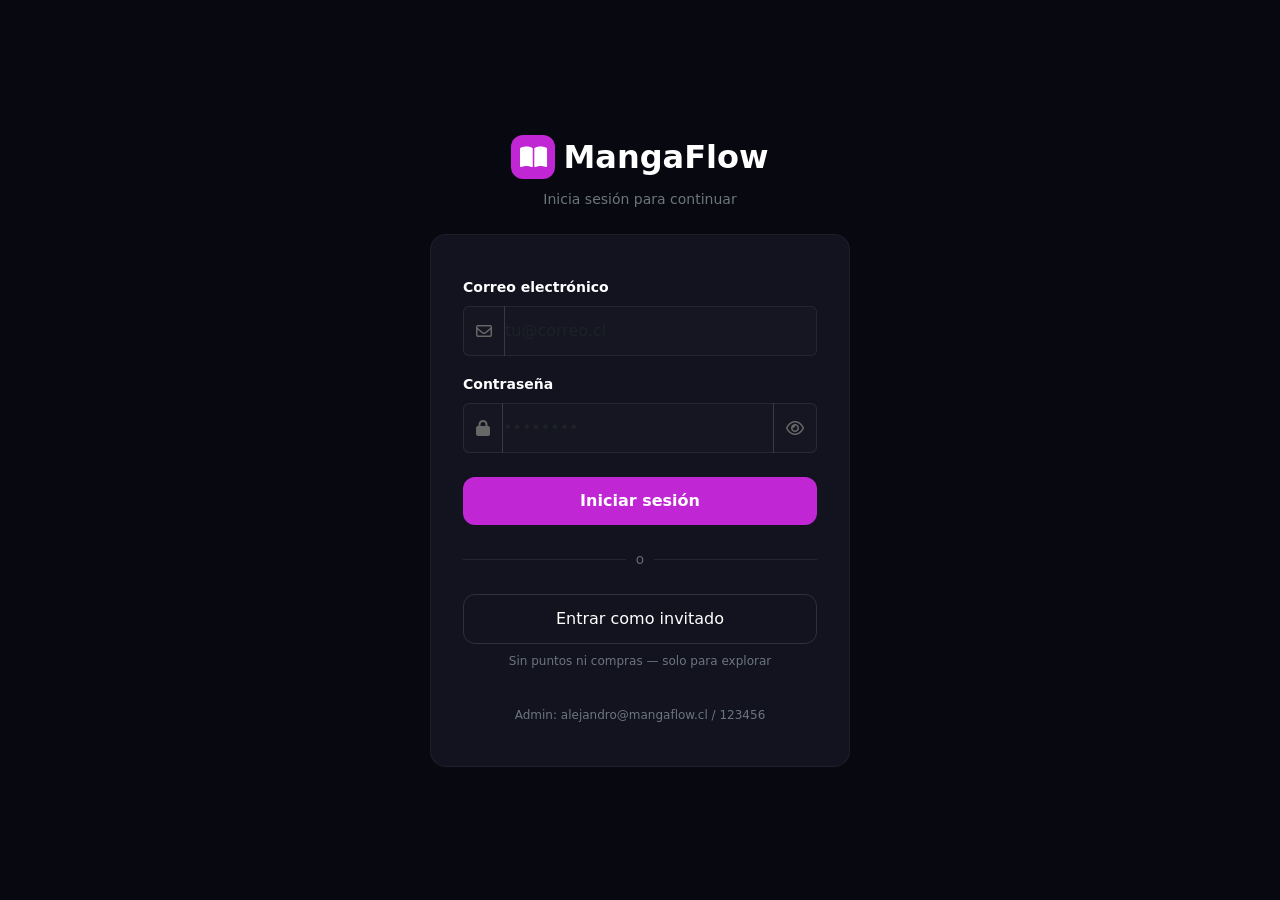
==== login.html @ 056a14da "primer commit" ====
<!DOCTYPE html>
<html lang="es">
<head>
  <meta charset="UTF-8" />
  <meta name="viewport" content="width=device-width, initial-scale=1.0" />
  <title>MangaFlow - Iniciar Sesión</title>
  <link href="https://cdn.jsdelivr.net/npm/bootstrap@5.3.3/dist/css/bootstrap.min.css" rel="stylesheet" />
  <link rel="stylesheet" href="https://cdnjs.cloudflare.com/ajax/libs/font-awesome/6.5.1/css/all.min.css" />
  <link rel="stylesheet" href="styles.css" />
</head>
<body class="login-body">

  <div class="text-center mb-4">
    <a href="index.html" class="text-decoration-none d-inline-flex align-items-center gap-2 mb-2">
      <div class="logo-box">
        <i class="fa-solid fa-book-open text-white fs-4"></i>
      </div>
      <span class="fs-2 fw-bold text-white">MangaFlow</span>
    </a>
    <p class="text-secondary small m-0">Inicia sesión para continuar</p>
  </div>

  <div class="login-card">
    <div id="error-box" class="alert alert-danger d-none py-2 px-3 small mb-3" role="alert"></div>

    <form id="form-login" novalidate>
      <div class="mb-3">
        <label for="correo" class="form-label text-white fw-semibold small mb-2">Correo electrónico</label>
        <div class="input-group">
          <span class="input-group-text input-group-text-mf border-end-0">
            <i class="fa-regular fa-envelope"></i>
          </span>
          <input type="email" id="correo" class="form-control form-input-mf border-start-0 ps-0" placeholder="tu@correo.cl" required />
        </div>
      </div>

      <div class="mb-4">
        <label for="contrasena" class="form-label text-white fw-semibold small mb-2">Contraseña</label>
        <div class="input-group">
          <span class="input-group-text input-group-text-mf border-end-0">
            <i class="fa-solid fa-lock"></i>
          </span>
          <input type="password" id="contrasena" class="form-control form-input-mf border-start-0 border-end-0 ps-0" placeholder="••••••••" required />
          <button class="input-group-text input-group-text-mf border-start-0" type="button" id="btn-toggle-pass">
            <i id="eye-icon" class="fa-regular fa-eye"></i>
          </button>
        </div>
      </div>

      <button type="submit" class="btn-mf-primary">
        Iniciar sesión
      </button>
    </form>

    <div class="divider-o">o</div>

    <button type="button" id="btn-invitado" class="btn-mf-guest">
      Entrar como invitado
    </button>
    
    <p class="text-center text-secondary text-xs mt-2 mb-0" style="font-size: 0.75rem;">
      Sin puntos ni compras — solo para explorar
    </p>

    <div class="text-center mt-4 pt-2">
      <span class="text-secondary text-xs" style="font-size: 0.75rem;">
        Admin: alejandro@mangaflow.cl / 123456
      </span>
    </div>
  </div>

  <script src="main.js"></script>
  <script src="login.js"></script>
</body>
</html>
---- styles.css ----
/* Config */
body {
  background-color: #0d0e15;
  color: #f8f9fa;
  font-family: system-ui, -apple-system, "Segoe UI", Roboto, "Helvetica Neue", Arial, sans-serif;
}

/* card */
.card-panel {
  background-color: #12131f;
  border-radius: 12px;
  border: 1px solid rgba(255, 255, 255, 0.05);
}

.text-accent {
  color: #d178ff;
}

.hover-white:hover {
  color: #ffffff !important;
}

/* carrusel */
.custom-carousel-btn {
  width: 36px;
  height: 36px;
  background-color: #000000;
  border-radius: 50%;
  top: 50%;
  transform: translateY(-50%);
  opacity: 0.8;
  display: flex;
  align-items: center;
  justify-content: center;
  color: #fff;
  z-index: 5;
  border: none;
}

.custom-carousel-btn:hover {
  background-color: #c800ff;
  opacity: 1;
}

.carousel-control-prev.custom-carousel-btn {
  left: 10px;
}

.carousel-control-next.custom-carousel-btn {
  right: 10px;
}

/* Indicadores inferiores en estilo píldora redondeada Figma */
.custom-indicators button {
  width: 10px !important;
  height: 10px !important;
  border-radius: 50% !important;
  background-color: #4a4a5a !important;
  border: none !important;
  margin: 0 4px !important;
  opacity: 1 !important;
  transition: all 0.3s ease;
}

.custom-indicators button.active {
  width: 28px !important;
  border-radius: 10px !important;
  background-color: #c800ff !important;
}

/* Miniaturas laterales con marco activo rosado */
.nav-thumb img {
  border: 2px solid transparent;
  transition: all 0.2s ease;
  opacity: 0.5;
}

.nav-thumb.active img,
.nav-thumb:hover img {
  border-color: #c800ff;
  box-shadow: 0 0 10px rgba(200, 0, 255, 0.6);
  opacity: 1;
}

/* Cards de productos */
.product-card {
  background-color: #12131f;
  border: 1px solid rgba(255, 255, 255, 0.05);
  border-radius: 12px;
  transition: transform 0.2s ease, box-shadow 0.2s ease;
  overflow: hidden;
}

.product-card:hover {
  transform: translateY(-4px);
  box-shadow: 0 8px 24px rgba(0, 0, 0, 0.4);
}

/* Catalogo */
.btn-magenta {
  background-color: #c026d3 !important;
  color: #ffffff !important;
}

.btn-filter-inactive {
  background-color: rgba(255, 255, 255, 0.05) !important;
  color: #a0a0a0 !important;
}

.btn-filter-inactive:hover {
  background-color: rgba(255, 255, 255, 0.12) !important;
  color: #ffffff !important;
}

/* Puntos */
.bg-magenta {
  background-color: #c026d3 !important;
}

.bg-purple {
  background-color: #7e22ce !important;
  color: #ffffff !important;
}

.text-xs {
  font-size: 0.75rem !important;
}

.line-clamp-2 {
  display: -webkit-box;
  -webkit-line-clamp: 2;
  -webkit-box-orient: vertical;
  overflow: hidden;
}

.text-orange {
  color: #fb923c !important;
}

.style-option {
  background-color: #090a12;
  transition: border-color 0.2s ease;
}

.style-option:hover {
  border-color: #c026d3 !important;
}

/* ---Editoriales--- */
.body-editoriales {
  background-color: #090a12;
  color: #ffffff;
}

.editorial-card {
  background-color: #12131f;
  border: 1px solid rgba(255, 255, 255, 0.05);
  border-radius: 12px;
  padding: 20px;
  transition: transform 0.2s ease, border-color 0.2s ease;
}

.editorial-card:hover {
  transform: translateY(-4px);
  border-color: #a100ff;
}

.editorial-logo {
  width: 48px;
  height: 48px;
  border-radius: 8px;
  object-fit: contain;
  background-color: #ffffff;
  padding: 4px;
}

.editorial-desc {
  display: -webkit-box;
  -webkit-line-clamp: 2;
  -webkit-box-orient: vertical;
  overflow: hidden;
}

/* Color base oscuro */
.bg-dark-custom {
  background-color: #090a12;
}

/* Tarjeta de estado sin sesión */
.empty-session-card {
  max-width: 480px;
  background-color: #12131f;
  border: 1px solid rgba(255, 255, 255, 0.08);
  border-radius: 16px;
}

.empty-icon {
  font-size: 3rem;
  color: #d178ff;
}

/* Botón Morado Personalizado */
.btn-purple {
  background-color: #c026d3;
  color: #ffffff;
  border: none;
  border-radius: 8px;
  transition: background-color 0.2s ease-in-out;
}

.btn-purple:hover {
  background-color: #a21caf;
  color: #ffffff;
}

:root {
  --bg-main: #080810;
  --bg-card: #12131f;
  --bg-input: #151622;
  --purple-main: #c026d3;
  --purple-hover: #a21caf;
  --text-muted: #676767;
}

body.login-body {
  background-color: var(--bg-main);
  min-height: 100vh;
  display: flex;
  flex-direction: column;
  align-items: center;
  justify-content: center;
  color: #ffffff;
  font-family: system-ui, -apple-system, sans-serif;
}

.login-card {
  background-color: var(--bg-card);
  border: 1px solid rgba(255, 255, 255, 0.05);
  border-radius: 16px;
  width: 100%;
  max-width: 420px;
  padding: 2.5rem 2rem;
}

.logo-box {
  background-color: var(--purple-main);
  width: 44px;
  height: 44px;
  border-radius: 12px;
  display: inline-flex;
  align-items: center;
  justify-content: center;
}

.form-input-mf {
  background-color: var(--bg-input) !important;
  border: 1px solid rgba(255, 255, 255, 0.08) !important;
  color: #ffffff !important;
  padding: 0.75rem 1rem;
}

.form-input-mf:focus {
  border-color: var(--purple-main) !important;
  box-shadow: 0 0 0 0.25rem rgba(192, 38, 211, 0.2) !important;
}

.input-group-text-mf {
  background-color: var(--bg-input) !important;
  border: 1px solid rgba(255, 255, 255, 0.08) !important;
  color: var(--text-muted);
}

.btn-mf-primary {
  background-color: var(--purple-main);
  border: none;
  color: #ffffff;
  font-weight: 600;
  padding: 0.75rem;
  border-radius: 12px;
  width: 100%;
  transition: background-color 0.2s ease-in-out;
}

.btn-mf-primary:hover {
  background-color: var(--purple-hover);
  color: #ffffff;
}

.btn-mf-guest {
  background-color: transparent;
  border: 1px solid rgba(255, 255, 255, 0.12);
  color: #ffffff;
  font-weight: 500;
  padding: 0.75rem;
  border-radius: 12px;
  width: 100%;
  transition: background-color 0.2s ease-in-out;
}

.btn-mf-guest:hover {
  background-color: rgba(255, 255, 255, 0.05);
  color: #ffffff;
}

.divider-o {
  display: flex;
  align-items: center;
  text-align: center;
  color: var(--text-muted);
  margin: 1.5rem 0;
  font-size: 0.85rem;
}

.divider-o::before,
.divider-o::after {
  content: '';
  flex: 1;
  border-bottom: 1px solid rgba(255, 255, 255, 0.08);
}

.divider-o::before { margin-right: 0.75em; }
.divider-o::after { margin-left: 0.75em; }
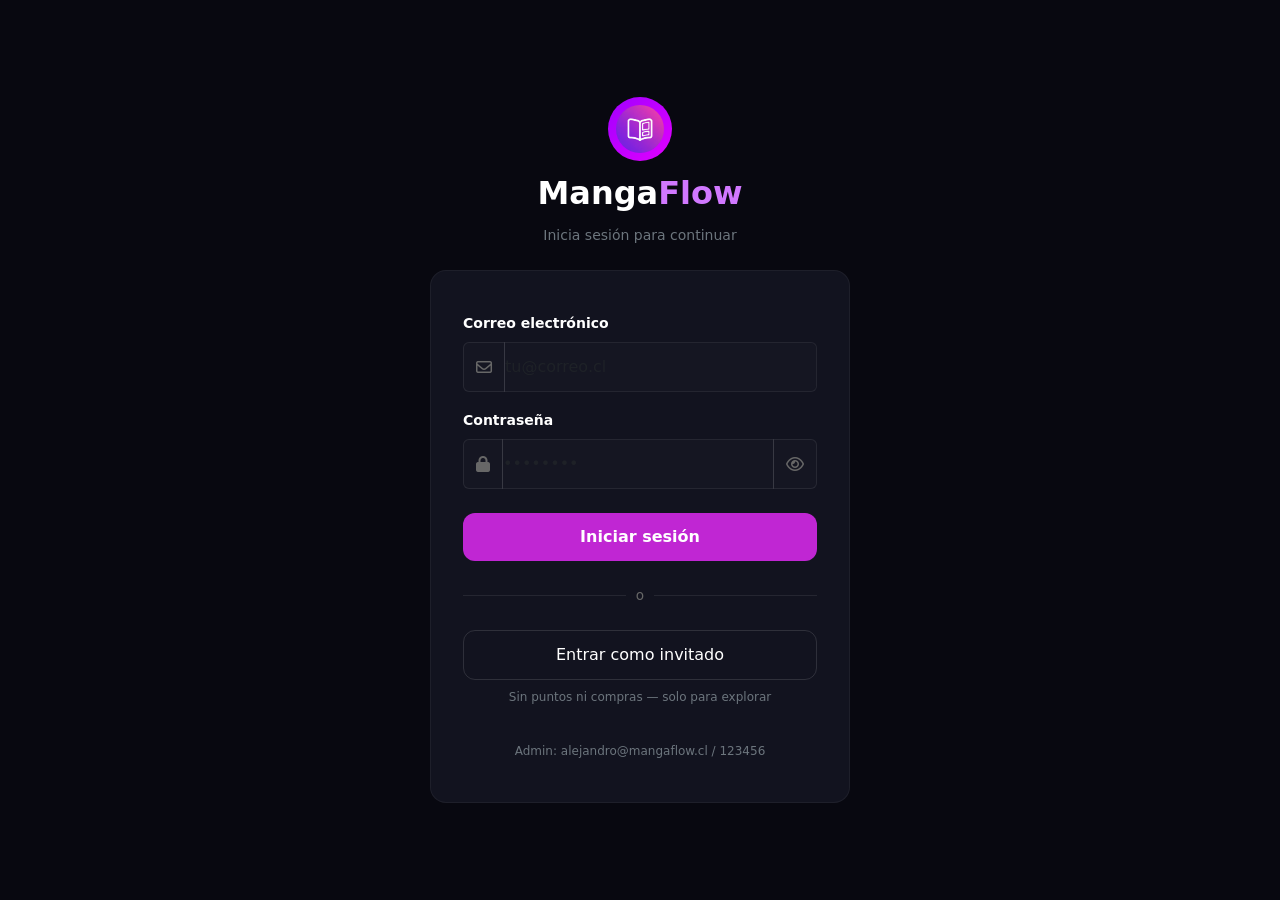
==== commit 4c69efee: "Modificacion" ====
--- a/login.html
+++ b/login.html
@@ -11,11 +11,11 @@
 <body class="login-body">
 
   <div class="text-center mb-4">
-    <a href="index.html" class="text-decoration-none d-inline-flex align-items-center gap-2 mb-2">
-      <div class="logo-box">
-        <i class="fa-solid fa-book-open text-white fs-4"></i>
+    <a href="index.html" class="text-decoration-none d-inline-flex flex-column align-items-center gap-2 mb-2">
+      <div class="logo-box rounded-circle p-2 d-inline-flex align-items-center justify-content-center" style="background: linear-gradient(135deg, #a100ff, #e100ff); width: 64px; height: 64px;">
+        <img src="images/logo/logoMangaFlow.png" alt="MangaFlow Logo" class="rounded-circle" style="width: 48px; height: 48px; object-fit: cover;" onerror="this.outerHTML='<i class=\'fa-solid fa-book-open text-white fs-4\'></i>';" />
       </div>
-      <span class="fs-2 fw-bold text-white">MangaFlow</span>
+      <span class="fs-2 fw-bold text-white">Manga<span style="color: #d178ff;">Flow</span></span>
     </a>
     <p class="text-secondary small m-0">Inicia sesión para continuar</p>
   </div>
--- a/styles.css
+++ b/styles.css
@@ -1,11 +1,19 @@
-/* Config */
+:root {
+  --bg-main: #080810;
+  --bg-card: #12131f;
+  --bg-input: #151622;
+  --purple-main: #c026d3;
+  --purple-hover: #a21caf;
+  --text-muted: #676767;
+}
+
 body {
   background-color: #0d0e15;
   color: #f8f9fa;
   font-family: system-ui, -apple-system, "Segoe UI", Roboto, "Helvetica Neue", Arial, sans-serif;
 }
 
-/* card */
+/* Card General */
 .card-panel {
   background-color: #12131f;
   border-radius: 12px;
@@ -20,7 +28,7 @@
   color: #ffffff !important;
 }
 
-/* carrusel */
+/* Carrusel */
 .custom-carousel-btn {
   width: 36px;
   height: 36px;
@@ -42,15 +50,10 @@
   opacity: 1;
 }
 
-.carousel-control-prev.custom-carousel-btn {
-  left: 10px;
-}
-
-.carousel-control-next.custom-carousel-btn {
-  right: 10px;
-}
-
-/* Indicadores inferiores en estilo píldora redondeada Figma */
+.carousel-control-prev.custom-carousel-btn { left: 10px; }
+.carousel-control-next.custom-carousel-btn { right: 10px; }
+
+/* Indicadores */
 .custom-indicators button {
   width: 10px !important;
   height: 10px !important;
@@ -68,7 +71,7 @@
   background-color: #c800ff !important;
 }
 
-/* Miniaturas laterales con marco activo rosado */
+/* Miniaturas */
 .nav-thumb img {
   border: 2px solid transparent;
   transition: all 0.2s ease;
@@ -96,23 +99,7 @@
   box-shadow: 0 8px 24px rgba(0, 0, 0, 0.4);
 }
 
-/* Catalogo */
-.btn-magenta {
-  background-color: #c026d3 !important;
-  color: #ffffff !important;
-}
-
-.btn-filter-inactive {
-  background-color: rgba(255, 255, 255, 0.05) !important;
-  color: #a0a0a0 !important;
-}
-
-.btn-filter-inactive:hover {
-  background-color: rgba(255, 255, 255, 0.12) !important;
-  color: #ffffff !important;
-}
-
-/* Puntos */
+/* Estilos Puntos */
 .bg-magenta {
   background-color: #c026d3 !important;
 }
@@ -146,82 +133,11 @@
   border-color: #c026d3 !important;
 }
 
-/* ---Editoriales--- */
-.body-editoriales {
-  background-color: #090a12;
-  color: #ffffff;
-}
-
-.editorial-card {
-  background-color: #12131f;
-  border: 1px solid rgba(255, 255, 255, 0.05);
-  border-radius: 12px;
-  padding: 20px;
-  transition: transform 0.2s ease, border-color 0.2s ease;
-}
-
-.editorial-card:hover {
-  transform: translateY(-4px);
-  border-color: #a100ff;
-}
-
-.editorial-logo {
-  width: 48px;
-  height: 48px;
-  border-radius: 8px;
-  object-fit: contain;
-  background-color: #ffffff;
-  padding: 4px;
-}
-
-.editorial-desc {
-  display: -webkit-box;
-  -webkit-line-clamp: 2;
-  -webkit-box-orient: vertical;
-  overflow: hidden;
-}
-
-/* Color base oscuro */
 .bg-dark-custom {
   background-color: #090a12;
 }
 
-/* Tarjeta de estado sin sesión */
-.empty-session-card {
-  max-width: 480px;
-  background-color: #12131f;
-  border: 1px solid rgba(255, 255, 255, 0.08);
-  border-radius: 16px;
-}
-
-.empty-icon {
-  font-size: 3rem;
-  color: #d178ff;
-}
-
-/* Botón Morado Personalizado */
-.btn-purple {
-  background-color: #c026d3;
-  color: #ffffff;
-  border: none;
-  border-radius: 8px;
-  transition: background-color 0.2s ease-in-out;
-}
-
-.btn-purple:hover {
-  background-color: #a21caf;
-  color: #ffffff;
-}
-
-:root {
-  --bg-main: #080810;
-  --bg-card: #12131f;
-  --bg-input: #151622;
-  --purple-main: #c026d3;
-  --purple-hover: #a21caf;
-  --text-muted: #676767;
-}
-
+/* Layout de Login */
 body.login-body {
   background-color: var(--bg-main);
   min-height: 100vh;
@@ -230,7 +146,6 @@
   align-items: center;
   justify-content: center;
   color: #ffffff;
-  font-family: system-ui, -apple-system, sans-serif;
 }
 
 .login-card {
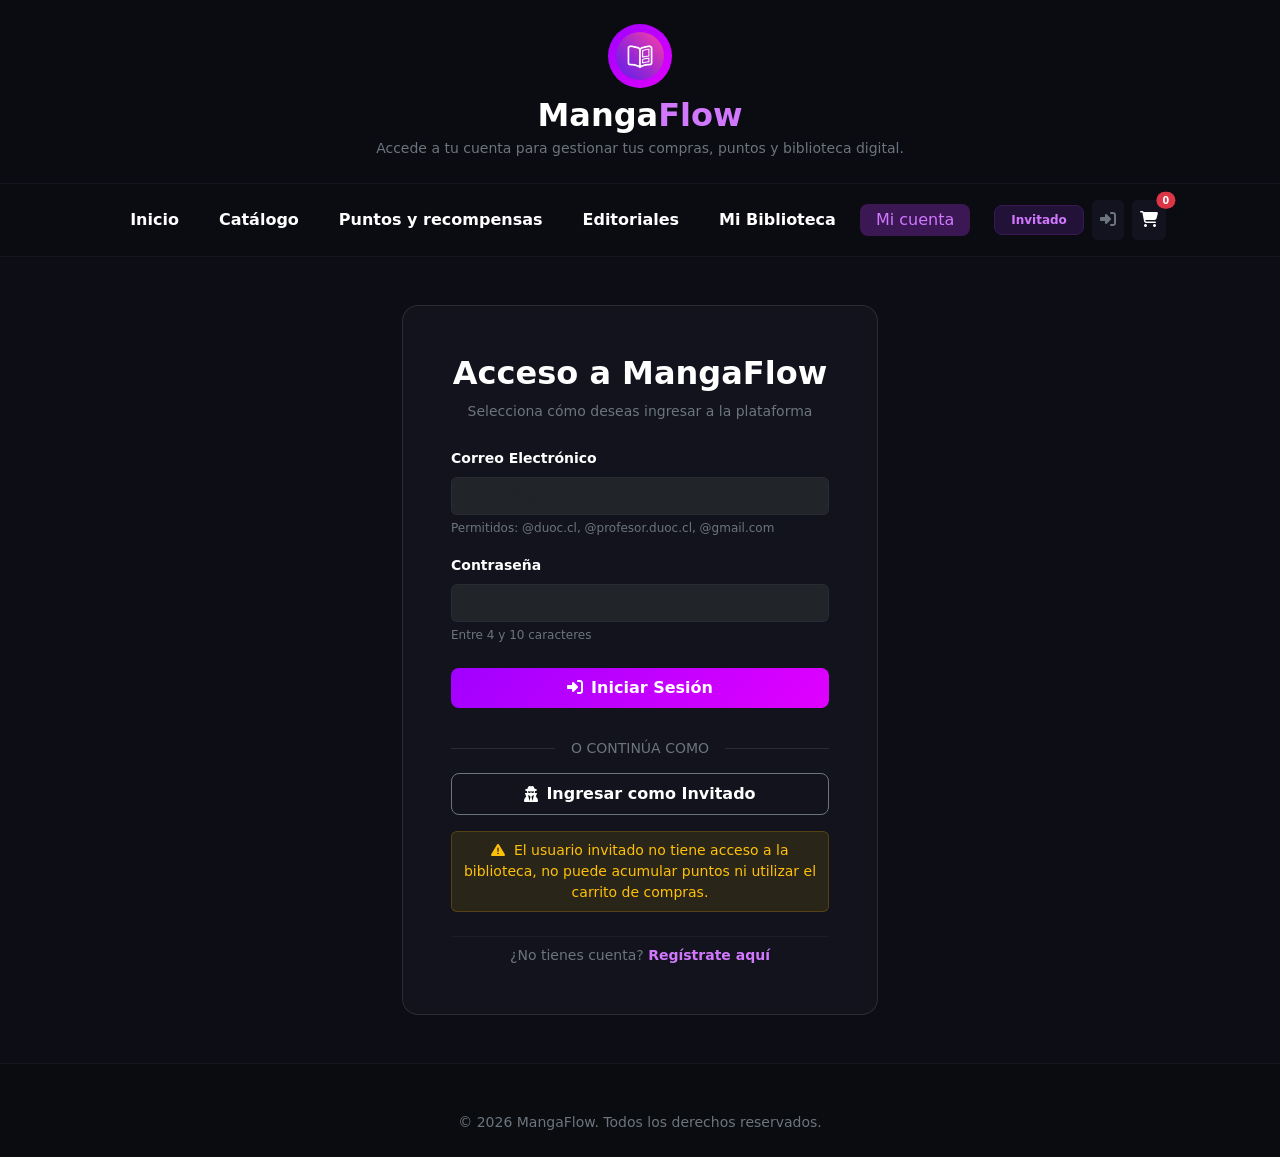
==== commit b042f790: "Agregar páginas de cuenta, perfil, próximamente y actualizar archivos" ====
--- a/login.html
+++ b/login.html
@@ -8,68 +8,113 @@
   <link rel="stylesheet" href="https://cdnjs.cloudflare.com/ajax/libs/font-awesome/6.5.1/css/all.min.css" />
   <link rel="stylesheet" href="styles.css" />
 </head>
-<body class="login-body">
+<body>
 
-  <div class="text-center mb-4">
-    <a href="index.html" class="text-decoration-none d-inline-flex flex-column align-items-center gap-2 mb-2">
-      <div class="logo-box rounded-circle p-2 d-inline-flex align-items-center justify-content-center" style="background: linear-gradient(135deg, #a100ff, #e100ff); width: 64px; height: 64px;">
-        <img src="images/logo/logoMangaFlow.png" alt="MangaFlow Logo" class="rounded-circle" style="width: 48px; height: 48px; object-fit: cover;" onerror="this.outerHTML='<i class=\'fa-solid fa-book-open text-white fs-4\'></i>';" />
-      </div>
-      <span class="fs-2 fw-bold text-white">Manga<span style="color: #d178ff;">Flow</span></span>
-    </a>
-    <p class="text-secondary small m-0">Inicia sesión para continuar</p>
-  </div>
+  <!-- Header Superior -->
+  <header class="text-center py-4 border-bottom border-secondary border-opacity-10" style="background-color: #0b0b12;">
+    <div class="container">
+      <a href="./index.html" class="text-decoration-none">
+        <div class="d-flex justify-content-center align-items-center mb-2">
+          <div class="rounded-circle p-3 d-inline-flex align-items-center justify-content-center" style="background: linear-gradient(135deg, #a100ff, #e100ff); width: 64px; height: 64px;">
+            <img src="images/logo/logoMangaFlow.png" alt="MangaFlow Logo" class="rounded-circle" style="width: 48px; height: 48px; object-fit: cover;" onerror="this.outerHTML='<i class=\'fa-solid fa-book-open text-white fs-3\'></i>';" />
+          </div>
+        </div>
+        <h1 class="fs-2 fw-bold text-white mb-1">Manga<span style="color: #d178ff;">Flow</span></h1>
+      </a>
+      <p class="text-secondary small mb-0">Accede a tu cuenta para gestionar tus compras, puntos y biblioteca digital.</p>
+    </div>
+  </header>
 
-  <div class="login-card">
-    <div id="error-box" class="alert alert-danger d-none py-2 px-3 small mb-3" role="alert"></div>
+  <!-- Navbar -->
+  <nav class="navbar navbar-expand-lg navbar-dark border-bottom border-secondary border-opacity-10 px-4 py-3 sticky-top z-3" style="background-color: #0b0b12;">
+    <div class="container-fluid justify-content-center">
 
-    <form id="form-login" novalidate>
-      <div class="mb-3">
-        <label for="correo" class="form-label text-white fw-semibold small mb-2">Correo electrónico</label>
-        <div class="input-group">
-          <span class="input-group-text input-group-text-mf border-end-0">
-            <i class="fa-regular fa-envelope"></i>
-          </span>
-          <input type="email" id="correo" class="form-control form-input-mf border-start-0 ps-0" placeholder="tu@correo.cl" required />
+      <button class="navbar-toggler" type="button" data-bs-toggle="collapse" data-bs-target="#navbarNav">
+        <span class="navbar-toggler-icon"></span>
+      </button>
+
+      <div class="collapse navbar-collapse justify-content-center" id="navbarNav">
+        <ul class="navbar-nav align-items-center gap-2 me-lg-4">
+          <li class="nav-item"><a class="nav-link px-3 text-white fw-semibold" href="./index.html">Inicio</a></li>
+          <li class="nav-item"><a class="nav-link px-3 text-white fw-semibold" href="./catalogo/catalogo.html">Catálogo</a></li>
+          <li class="nav-item"><a class="nav-link px-3 text-white fw-semibold" href="./puntos/puntos.html">Puntos y recompensas</a></li>
+          <li class="nav-item"><a class="nav-link px-3 text-white fw-semibold" href="./editoriales/editoriales.html">Editoriales</a></li>
+          <li class="nav-item"><a class="nav-link px-3 text-white fw-semibold" href="./biblioteca/biblioteca.html">Mi Biblioteca</a></li>
+          <li class="nav-item"><a class="nav-link active px-3 py-1 rounded-3" style="background-color: #3b1754; color: #d178ff !important;" href="./login.html">Mi cuenta</a></li>
+        </ul>
+
+        <div class="d-flex align-items-center gap-2 mt-3 mt-lg-0">
+          <span id="user-badge" class="badge px-3 py-2 rounded-3" style="background-color: #231238; color: #d178ff; border: 1px solid #3b1754;">Invitado</span>
+          <a id="user-action-btn" href="./login.html" class="btn btn-dark border-0 p-2 text-secondary" style="background-color: #12131f;"><i class="fa-solid fa-right-to-bracket"></i></a>
+          <a href="./carrito.html" class="btn btn-dark border-0 p-2 text-white position-relative" style="background-color: #12131f;">
+            <i class="fa-solid fa-cart-shopping"></i>
+            <span id="cart-count" class="position-absolute top-0 start-100 translate-middle badge rounded-pill bg-danger" style="font-size: 0.6rem;">0</span>
+          </a>
         </div>
       </div>
+    </div>
+  </nav>
 
-      <div class="mb-4">
-        <label for="contrasena" class="form-label text-white fw-semibold small mb-2">Contraseña</label>
-        <div class="input-group">
-          <span class="input-group-text input-group-text-mf border-end-0">
-            <i class="fa-solid fa-lock"></i>
-          </span>
-          <input type="password" id="contrasena" class="form-control form-input-mf border-start-0 border-end-0 ps-0" placeholder="••••••••" required />
-          <button class="input-group-text input-group-text-mf border-start-0" type="button" id="btn-toggle-pass">
-            <i id="eye-icon" class="fa-regular fa-eye"></i>
-          </button>
-        </div>
+  <!-- Contenido principal -->
+  <div class="container my-5" style="max-width: 500px;">
+    <div class="card-panel p-4 p-md-5" style="background-color: #12131c; border-radius: 16px; border: 1px solid rgba(255,255,255,0.1);">
+      
+      <div class="text-center mb-4">
+        <h2 class="fw-bold text-white mb-2">Acceso a MangaFlow</h2>
+        <p class="text-secondary small">Selecciona cómo deseas ingresar a la plataforma</p>
       </div>
 
-      <button type="submit" class="btn-mf-primary">
-        Iniciar sesión
+      <!-- Alerta de validación / error -->
+      <div id="login-error" class="alert alert-danger d-none py-2 px-3 mb-3 small" role="alert"></div>
+
+      <!-- Formulario de Iniciar Sesión -->
+      <form id="login-form" novalidate>
+        <div class="mb-3">
+          <label for="email" class="form-label text-white small fw-semibold">Correo Electrónico</label>
+          <input type="email" class="form-control bg-dark text-white border-secondary border-opacity-25" id="email" placeholder="nombre@duoc.cl" required>
+          <div class="form-text text-secondary" style="font-size: 0.75rem;">Permitidos: @duoc.cl, @profesor.duoc.cl, @gmail.com</div>
+        </div>
+
+        <div class="mb-4">
+          <label for="password" class="form-label text-white small fw-semibold">Contraseña</label>
+          <input type="password" class="form-control bg-dark text-white border-secondary border-opacity-25" id="password" placeholder="••••••••" required>
+          <div class="form-text text-secondary" style="font-size: 0.75rem;">Entre 4 y 10 caracteres</div>
+        </div>
+
+        <button type="submit" class="btn w-100 py-2 text-white fw-bold mb-3" style="background: linear-gradient(135deg, #a100ff, #e100ff); border: none; border-radius: 8px;">
+          <i class="fa-solid fa-right-to-bracket me-2"></i>Iniciar Sesión
+        </button>
+      </form>
+
+      <div class="position-relative my-4">
+        <hr class="border-secondary opacity-25">
+        <span class="position-absolute top-50 start-50 translate-middle px-3 text-secondary small" style="background-color: #12131c;">O CONTINÚA COMO</span>
+      </div>
+
+      <!-- Botón Modo Invitado -->
+      <button id="btn-guest" class="btn btn-outline-secondary w-100 py-2 fw-semibold text-white d-flex align-items-center justify-content-center gap-2" style="border-radius: 8px;">
+        <i class="fa-solid fa-user-secret"></i> Ingresar como Invitado
       </button>
-    </form>
 
-    <div class="divider-o">o</div>
+      <div class="alert alert-warning mt-3 p-2 small text-center" style="background-color: rgba(255, 193, 7, 0.1); border: 1px solid rgba(255, 193, 7, 0.2); color: #ffc107;">
+        <i class="fa-solid fa-triangle-exclamation me-1"></i> El usuario invitado no tiene acceso a la biblioteca, no puede acumular puntos ni utilizar el carrito de compras.
+      </div>
 
-    <button type="button" id="btn-invitado" class="btn-mf-guest">
-      Entrar como invitado
-    </button>
-    
-    <p class="text-center text-secondary text-xs mt-2 mb-0" style="font-size: 0.75rem;">
-      Sin puntos ni compras — solo para explorar
-    </p>
+      <div class="text-center mt-4 pt-2 border-top border-secondary border-opacity-10">
+        <p class="text-secondary small mb-0">¿No tienes cuenta? <a href="./registro.html" class="fw-bold text-decoration-none" style="color: #d178ff;">Regístrate aquí</a></p>
+      </div>
 
-    <div class="text-center mt-4 pt-2">
-      <span class="text-secondary text-xs" style="font-size: 0.75rem;">
-        Admin: alejandro@mangaflow.cl / 123456
-      </span>
     </div>
   </div>
 
-  <script src="main.js"></script>
+  <!-- Footer -->
+  <footer class="footer-custom border-top border-secondary border-opacity-10 mt-5 pt-5 pb-4" style="background-color: #0b0c10;">
+    <div class="container text-center">
+      <p class="text-secondary small mb-0">&copy; 2026 MangaFlow. Todos los derechos reservados.</p>
+    </div>
+  </footer>
+
+  <script src="https://cdn.jsdelivr.net/npm/bootstrap@5.3.3/dist/js/bootstrap.bundle.min.js"></script>
   <script src="login.js"></script>
 </body>
 </html>
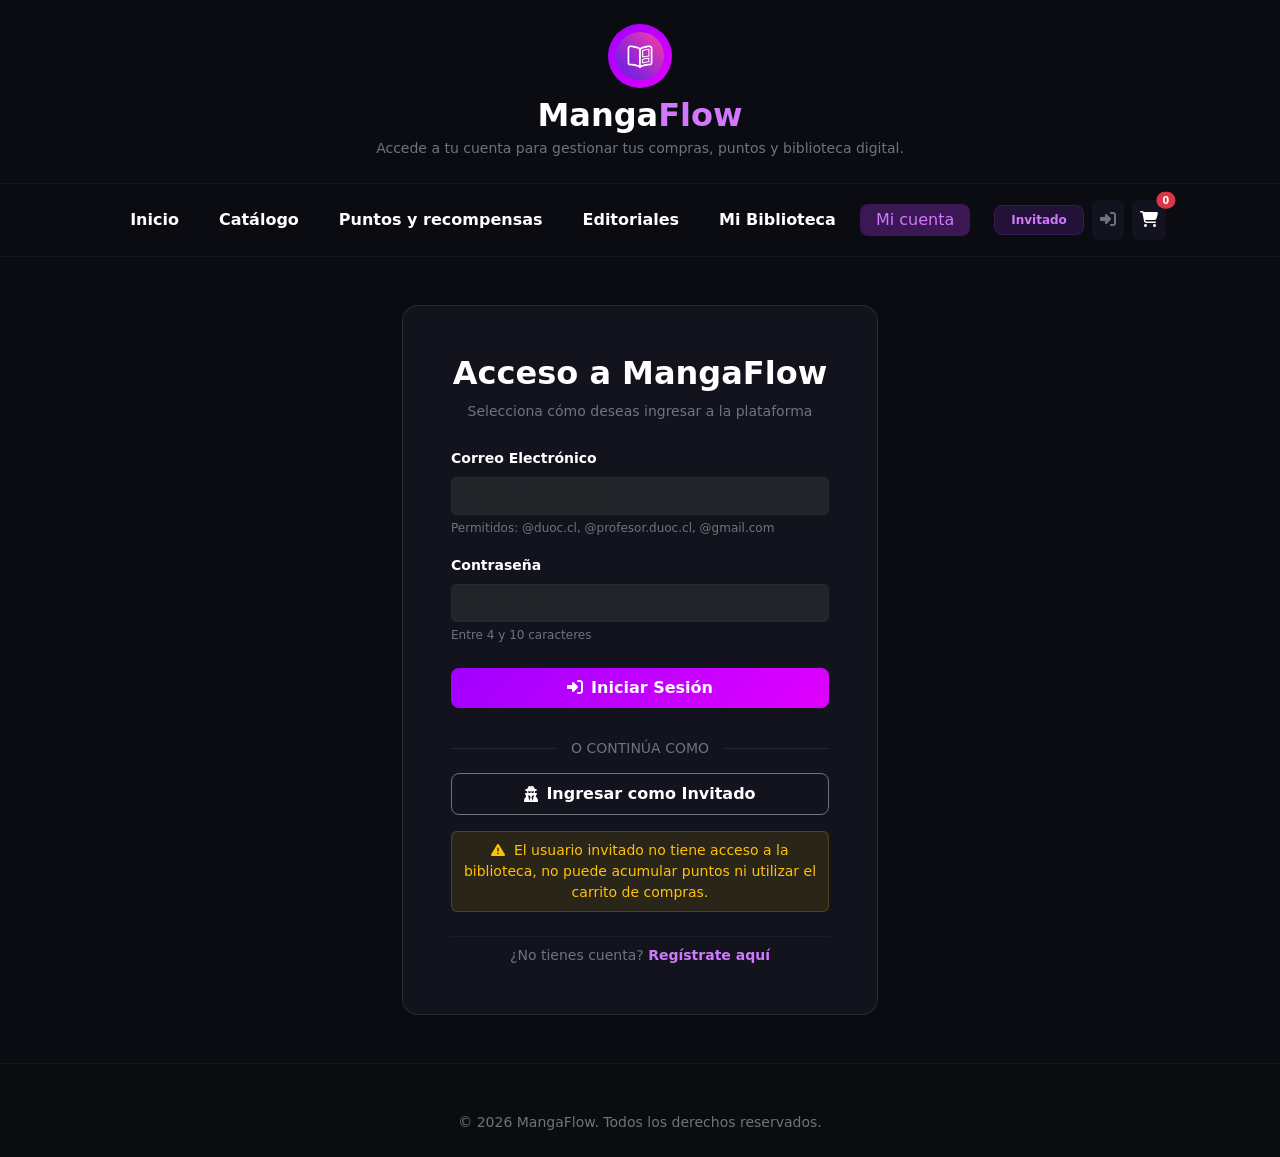
==== commit a37bf8b8: "Actualización de editoriales" ====
--- a/login.html
+++ b/login.html
@@ -10,7 +10,7 @@
 </head>
 <body>
 
-  <!-- Header Superior -->
+  
   <header class="text-center py-4 border-bottom border-secondary border-opacity-10" style="background-color: #0b0b12;">
     <div class="container">
       <a href="./index.html" class="text-decoration-none">
@@ -25,7 +25,7 @@
     </div>
   </header>
 
-  <!-- Navbar -->
+  
   <nav class="navbar navbar-expand-lg navbar-dark border-bottom border-secondary border-opacity-10 px-4 py-3 sticky-top z-3" style="background-color: #0b0b12;">
     <div class="container-fluid justify-content-center">
 
@@ -46,7 +46,7 @@
         <div class="d-flex align-items-center gap-2 mt-3 mt-lg-0">
           <span id="user-badge" class="badge px-3 py-2 rounded-3" style="background-color: #231238; color: #d178ff; border: 1px solid #3b1754;">Invitado</span>
           <a id="user-action-btn" href="./login.html" class="btn btn-dark border-0 p-2 text-secondary" style="background-color: #12131f;"><i class="fa-solid fa-right-to-bracket"></i></a>
-          <a href="./carrito.html" class="btn btn-dark border-0 p-2 text-white position-relative" style="background-color: #12131f;">
+          <a href="../carrito/carrito.html" class="btn btn-dark border-0 p-2 text-white position-relative" style="background-color: #12131f;">
             <i class="fa-solid fa-cart-shopping"></i>
             <span id="cart-count" class="position-absolute top-0 start-100 translate-middle badge rounded-pill bg-danger" style="font-size: 0.6rem;">0</span>
           </a>
@@ -55,7 +55,7 @@
     </div>
   </nav>
 
-  <!-- Contenido principal -->
+  
   <div class="container my-5" style="max-width: 500px;">
     <div class="card-panel p-4 p-md-5" style="background-color: #12131c; border-radius: 16px; border: 1px solid rgba(255,255,255,0.1);">
       
@@ -64,10 +64,10 @@
         <p class="text-secondary small">Selecciona cómo deseas ingresar a la plataforma</p>
       </div>
 
-      <!-- Alerta de validación / error -->
+      
       <div id="login-error" class="alert alert-danger d-none py-2 px-3 mb-3 small" role="alert"></div>
 
-      <!-- Formulario de Iniciar Sesión -->
+      
       <form id="login-form" novalidate>
         <div class="mb-3">
           <label for="email" class="form-label text-white small fw-semibold">Correo Electrónico</label>
@@ -91,7 +91,7 @@
         <span class="position-absolute top-50 start-50 translate-middle px-3 text-secondary small" style="background-color: #12131c;">O CONTINÚA COMO</span>
       </div>
 
-      <!-- Botón Modo Invitado -->
+      
       <button id="btn-guest" class="btn btn-outline-secondary w-100 py-2 fw-semibold text-white d-flex align-items-center justify-content-center gap-2" style="border-radius: 8px;">
         <i class="fa-solid fa-user-secret"></i> Ingresar como Invitado
       </button>
@@ -107,7 +107,7 @@
     </div>
   </div>
 
-  <!-- Footer -->
+  
   <footer class="footer-custom border-top border-secondary border-opacity-10 mt-5 pt-5 pb-4" style="background-color: #0b0c10;">
     <div class="container text-center">
       <p class="text-secondary small mb-0">&copy; 2026 MangaFlow. Todos los derechos reservados.</p>
--- a/styles.css
+++ b/styles.css
@@ -13,7 +13,7 @@
   font-family: system-ui, -apple-system, "Segoe UI", Roboto, "Helvetica Neue", Arial, sans-serif;
 }
 
-/* Card General */
+
 .card-panel {
   background-color: #12131f;
   border-radius: 12px;
@@ -28,7 +28,7 @@
   color: #ffffff !important;
 }
 
-/* Carrusel */
+
 .custom-carousel-btn {
   width: 36px;
   height: 36px;
@@ -53,7 +53,7 @@
 .carousel-control-prev.custom-carousel-btn { left: 10px; }
 .carousel-control-next.custom-carousel-btn { right: 10px; }
 
-/* Indicadores */
+
 .custom-indicators button {
   width: 10px !important;
   height: 10px !important;
@@ -71,7 +71,7 @@
   background-color: #c800ff !important;
 }
 
-/* Miniaturas */
+
 .nav-thumb img {
   border: 2px solid transparent;
   transition: all 0.2s ease;
@@ -85,7 +85,7 @@
   opacity: 1;
 }
 
-/* Cards de productos */
+
 .product-card {
   background-color: #12131f;
   border: 1px solid rgba(255, 255, 255, 0.05);
@@ -99,7 +99,7 @@
   box-shadow: 0 8px 24px rgba(0, 0, 0, 0.4);
 }
 
-/* Estilos Puntos */
+
 .bg-magenta {
   background-color: #c026d3 !important;
 }
@@ -137,7 +137,7 @@
   background-color: #090a12;
 }
 
-/* Layout de Login */
+
 body.login-body {
   background-color: var(--bg-main);
   min-height: 100vh;
@@ -234,4 +234,624 @@
 }
 
 .divider-o::before { margin-right: 0.75em; }
-.divider-o::after { margin-left: 0.75em; }+.divider-o::after { margin-left: 0.75em; }
+
+
+.extra-small {
+  font-size: 0.75rem;
+}
+
+.leading-relaxed {
+  line-height: 1.6;
+}
+
+.bg-white-5 {
+  background-color: rgba(255, 255, 255, 0.05);
+}
+
+.transition-all {
+  transition: all 0.2s ease-in-out;
+}
+
+form input:focus, form textarea:focus {
+  outline: none !important;
+  box-shadow: 0 0 0 2px rgba(192, 38, 211, 0.4) !important;
+}
+
+
+:root {
+  --bg-dark-main: #090a12;
+  --bg-card-dark: #12131f;
+  --accent-magenta: #c026d3;
+  --accent-magenta-hover: #a21caf;
+  --accent-purple-light: #d178ff;
+  --text-muted-custom: #676767;
+}
+
+body.bg-dark-app {
+  background-color: var(--bg-dark-main) !important;
+  font-family: system-ui, -apple-system, "Segoe UI", Roboto, "Helvetica Neue", Arial, sans-serif;
+  color: #ffffff;
+}
+
+
+.extra-small {
+  font-size: 0.75rem;
+}
+
+.shrink-0 {
+  flex-shrink: 0;
+}
+
+.hover-white:hover {
+  color: #ffffff !important;
+  transition: color 0.2s ease;
+}
+
+.hover-danger:hover {
+  color: #ef4444 !important;
+  transition: color 0.2s ease;
+}
+
+.bg-purple-badge {
+  background-color: rgba(192, 38, 211, 0.2);
+  color: var(--accent-magenta);
+}
+
+
+.btn-magenta {
+  background-color: var(--accent-magenta);
+  color: #ffffff;
+  border: none;
+  transition: background-color 0.2s ease, transform 0.1s ease;
+}
+
+.btn-magenta:hover {
+  background-color: var(--accent-magenta-hover);
+  color: #ffffff;
+}
+
+.btn-magenta:active {
+  transform: scale(0.98);
+}
+
+
+.cart-item-card {
+  transition: background-color 0.2s ease;
+}
+
+.cart-item-card:hover {
+  background-color: #171828 !important;
+}
+
+
+input[type="range"].custom-range {
+  -webkit-appearance: none;
+  appearance: none;
+  width: 100%;
+  height: 6px;
+  background: rgba(255, 255, 255, 0.1);
+  border-radius: 5px;
+  outline: none;
+}
+
+input[type="range"].custom-range::-webkit-slider-thumb {
+  -webkit-appearance: none;
+  appearance: none;
+  width: 16px;
+  height: 16px;
+  border-radius: 50%;
+  background: var(--accent-magenta);
+  cursor: pointer;
+  transition: transform 0.15s ease-in-out;
+}
+
+input[type="range"].custom-range::-webkit-slider-thumb:hover {
+  transform: scale(1.2);
+}
+
+input[type="range"].custom-range::-moz-range-thumb {
+  width: 16px;
+  height: 16px;
+  border-radius: 50%;
+  background: var(--accent-magenta);
+  border: none;
+  cursor: pointer;
+}
+
+
+#boletaModal .modal-content {
+  border: 1px solid rgba(255, 255, 255, 0.1) !important;
+}
+
+.space-y-2 > * + * {
+  margin-top: 0.5rem;
+}
+
+.space-y-3 > * + * {
+  margin-top: 0.75rem;
+}
+
+:root {
+  --bg-main: #080810;
+  --bg-card: #12131f;
+  --bg-input: #151622;
+  --purple-main: #c026d3;
+  --purple-hover: #a21caf;
+  --text-muted: #676767;
+  --bg-dark-main: #090a12;
+  --bg-card-dark: #12131f;
+  --accent-magenta: #c026d3;
+  --accent-magenta-hover: #a21caf;
+  --accent-purple-light: #d178ff;
+  --text-muted-custom: #676767;
+}
+
+body {
+  background-color: #0b0b12;
+  color: #f8f9fa;
+  font-family: system-ui, -apple-system, "Segoe UI", Roboto, "Helvetica Neue", Arial, sans-serif;
+}
+
+body.bg-dark-app {
+  background-color: var(--bg-dark-main) !important;
+  font-family: system-ui, -apple-system, "Segoe UI", Roboto, "Helvetica Neue", Arial, sans-serif;
+  color: #ffffff;
+}
+
+
+.card-panel {
+  background-color: #12131f;
+  border-radius: 12px;
+  border: 1px solid rgba(255, 255, 255, 0.05);
+}
+
+.text-accent {
+  color: #d178ff;
+}
+
+.hover-white:hover {
+  color: #ffffff !important;
+  transition: color 0.2s ease;
+}
+
+.hover-danger:hover {
+  color: #ef4444 !important;
+  transition: color 0.2s ease;
+}
+
+
+.custom-carousel-btn {
+  width: 36px;
+  height: 36px;
+  background-color: #000000;
+  border-radius: 50%;
+  top: 50%;
+  transform: translateY(-50%);
+  opacity: 0.8;
+  display: flex;
+  align-items: center;
+  justify-content: center;
+  color: #fff;
+  z-index: 5;
+  border: none;
+}
+
+.custom-carousel-btn:hover {
+  background-color: #c800ff;
+  opacity: 1;
+}
+
+.carousel-control-prev.custom-carousel-btn { left: 10px; }
+.carousel-control-next.custom-carousel-btn { right: 10px; }
+
+
+.custom-indicators button {
+  width: 10px !important;
+  height: 10px !important;
+  border-radius: 50% !important;
+  background-color: #4a4a5a !important;
+  border: none !important;
+  margin: 0 4px !important;
+  opacity: 1 !important;
+  transition: all 0.3s ease;
+}
+
+.custom-indicators button.active {
+  width: 28px !important;
+  border-radius: 10px !important;
+  background-color: #c800ff !important;
+}
+
+
+.nav-thumb img {
+  border: 2px solid transparent;
+  transition: all 0.2s ease;
+  opacity: 0.5;
+}
+
+.nav-thumb.active img,
+.nav-thumb:hover img {
+  border-color: #c800ff;
+  box-shadow: 0 0 10px rgba(200, 0, 255, 0.6);
+  opacity: 1;
+}
+
+
+.product-card {
+  background-color: #12131f;
+  border: 1px solid rgba(255, 255, 255, 0.05);
+  border-radius: 12px;
+  transition: transform 0.2s ease, box-shadow 0.2s ease;
+  overflow: hidden;
+}
+
+.product-card:hover {
+  transform: translateY(-4px);
+  box-shadow: 0 8px 24px rgba(0, 0, 0, 0.4);
+}
+
+
+.bg-magenta {
+  background-color: #c026d3 !important;
+}
+
+.bg-purple {
+  background-color: #7e22ce !important;
+  color: #ffffff !important;
+}
+
+.bg-purple-badge {
+  background-color: rgba(192, 38, 211, 0.2);
+  color: var(--accent-magenta);
+}
+
+.text-xs {
+  font-size: 0.75rem !important;
+}
+
+.extra-small {
+  font-size: 0.75rem;
+}
+
+.shrink-0 {
+  flex-shrink: 0;
+}
+
+.line-clamp-2 {
+  display: -webkit-box;
+  -webkit-line-clamp: 2;
+  -webkit-box-orient: vertical;
+  overflow: hidden;
+}
+
+.leading-relaxed {
+  line-height: 1.6;
+}
+
+.bg-white-5 {
+  background-color: rgba(255, 255, 255, 0.05);
+}
+
+.transition-all {
+  transition: all 0.2s ease-in-out;
+}
+
+.text-orange {
+  color: #fb923c !important;
+}
+
+.style-option {
+  background-color: #090a12;
+  transition: border-color 0.2s ease;
+}
+
+.style-option:hover {
+  border-color: #c026d3 !important;
+}
+
+.bg-dark-custom {
+  background-color: #090a12;
+}
+
+
+body.login-body {
+  background-color: var(--bg-main);
+  min-height: 100vh;
+  display: flex;
+  flex-direction: column;
+  align-items: center;
+  justify-content: center;
+  color: #ffffff;
+}
+
+.login-card {
+  background-color: var(--bg-card);
+  border: 1px solid rgba(255, 255, 255, 0.05);
+  border-radius: 16px;
+  width: 100%;
+  max-width: 420px;
+  padding: 2.5rem 2rem;
+}
+
+.logo-box {
+  background-color: var(--purple-main);
+  width: 44px;
+  height: 44px;
+  border-radius: 12px;
+  display: inline-flex;
+  align-items: center;
+  justify-content: center;
+}
+
+.form-input-mf {
+  background-color: var(--bg-input) !important;
+  border: 1px solid rgba(255, 255, 255, 0.08) !important;
+  color: #ffffff !important;
+  padding: 0.75rem 1rem;
+}
+
+.form-input-mf:focus {
+  border-color: var(--purple-main) !important;
+  box-shadow: 0 0 0 0.25rem rgba(192, 38, 211, 0.2) !important;
+}
+
+.input-group-text-mf {
+  background-color: var(--bg-input) !important;
+  border: 1px solid rgba(255, 255, 255, 0.08) !important;
+  color: var(--text-muted);
+}
+
+.btn-mf-primary {
+  background-color: var(--purple-main);
+  border: none;
+  color: #ffffff;
+  font-weight: 600;
+  padding: 0.75rem;
+  border-radius: 12px;
+  width: 100%;
+  transition: background-color 0.2s ease-in-out;
+}
+
+.btn-mf-primary:hover {
+  background-color: var(--purple-hover);
+  color: #ffffff;
+}
+
+.btn-mf-guest {
+  background-color: transparent;
+  border: 1px solid rgba(255, 255, 255, 0.12);
+  color: #ffffff;
+  font-weight: 500;
+  padding: 0.75rem;
+  border-radius: 12px;
+  width: 100%;
+  transition: background-color 0.2s ease-in-out;
+}
+
+.btn-mf-guest:hover {
+  background-color: rgba(255, 255, 255, 0.05);
+  color: #ffffff;
+}
+
+.divider-o {
+  display: flex;
+  align-items: center;
+  text-align: center;
+  color: var(--text-muted);
+  margin: 1.5rem 0;
+  font-size: 0.85rem;
+}
+
+.divider-o::before,
+.divider-o::after {
+  content: '';
+  flex: 1;
+  border-bottom: 1px solid rgba(255, 255, 255, 0.08);
+}
+
+.divider-o::before { margin-right: 0.75em; }
+.divider-o::after { margin-left: 0.75em; }
+
+form input:focus, form textarea:focus {
+  outline: none !important;
+  box-shadow: 0 0 0 2px rgba(192, 38, 211, 0.4) !important;
+}
+
+.btn-magenta {
+  background-color: var(--accent-magenta);
+  color: #ffffff;
+  border: none;
+  transition: background-color 0.2s ease, transform 0.1s ease;
+}
+
+.btn-magenta:hover {
+  background-color: var(--accent-magenta-hover);
+  color: #ffffff;
+}
+
+.btn-magenta:active {
+  transform: scale(0.98);
+}
+
+.cart-item-card {
+  transition: background-color 0.2s ease;
+}
+
+.cart-item-card:hover {
+  background-color: #171828 !important;
+}
+
+input[type="range"].custom-range {
+  -webkit-appearance: none;
+  appearance: none;
+  width: 100%;
+  height: 6px;
+  background: rgba(255, 255, 255, 0.1);
+  border-radius: 5px;
+  outline: none;
+}
+
+input[type="range"].custom-range::-webkit-slider-thumb {
+  -webkit-appearance: none;
+  appearance: none;
+  width: 16px;
+  height: 16px;
+  border-radius: 50%;
+  background: var(--accent-magenta);
+  cursor: pointer;
+  transition: transform 0.15s ease-in-out;
+}
+
+input[type="range"].custom-range::-webkit-slider-thumb:hover {
+  transform: scale(1.2);
+}
+
+input[type="range"].custom-range::-moz-range-thumb {
+  width: 16px;
+  height: 16px;
+  border-radius: 50%;
+  background: var(--accent-magenta);
+  border: none;
+  cursor: pointer;
+}
+
+#boletaModal .modal-content {
+  border: 1px solid rgba(255, 255, 255, 0.1) !important;
+}
+
+.space-y-2 > * + * {
+  margin-top: 0.5rem;
+}
+
+.space-y-3 > * + * {
+  margin-top: 0.75rem;
+}
+
+
+.editorial-card {
+  background-color: #12131f;
+  border: 1px solid rgba(255, 255, 255, 0.08);
+  border-radius: 16px;
+  padding: 1.25rem;
+  cursor: pointer;
+  transition: all 0.3s ease;
+  height: 100%;
+  text-align: center;
+}
+
+.editorial-card:hover {
+  border-color: #d178ff;
+  transform: translateY(-4px);
+  box-shadow: 0 8px 20px rgba(209, 120, 255, 0.2);
+}
+
+.editorial-card.active {
+  background: linear-gradient(145deg, #28123e, #12131f);
+  border-color: #d178ff;
+  box-shadow: 0 0 18px rgba(209, 120, 255, 0.35);
+}
+
+.editorial-img-wrapper {
+  width: 100%;
+  height: 110px;
+  background-color: #1a1c29;
+  border-radius: 12px;
+  display: flex;
+  align-items: center;
+  justify-content: center;
+  overflow: hidden;
+  margin-bottom: 1rem;
+  padding: 12px;
+}
+
+.editorial-img-wrapper img {
+  max-width: 100%;
+  max-height: 100%;
+  object-fit: contain;
+}
+
+.manga-card-editorial {
+  background-color: #12131f;
+  border-radius: 12px;
+  overflow: hidden;
+  transition: all 0.3s ease;
+  border: 1px solid rgba(255, 255, 255, 0.05);
+  height: 100%;
+  display: flex;
+  flex-direction: column;
+}
+
+.manga-card-editorial:hover {
+  border-color: #d178ff;
+  box-shadow: 0 0 15px rgba(209, 120, 255, 0.2);
+  transform: translateY(-3px);
+}
+
+.manga-img-container {
+  position: relative;
+  width: 100%;
+  padding-top: 140%;
+  overflow: hidden;
+}
+
+.manga-img-container img {
+  position: absolute;
+  top: 0;
+  left: 0;
+  width: 100%;
+  height: 100%;
+  object-fit: cover;
+}
+
+.tag-nuevo {
+  position: absolute;
+  top: 10px;
+  left: 10px;
+  background-color: #c800ff;
+  color: #ffffff;
+  font-size: 0.65rem;
+  font-weight: bold;
+  padding: 3px 8px;
+  border-radius: 12px;
+  z-index: 2;
+  text-transform: uppercase;
+}
+
+.btn-heart {
+  position: absolute;
+  top: 10px;
+  right: 10px;
+  background: rgba(0, 0, 0, 0.6);
+  border: none;
+  color: #ffffff;
+  border-radius: 50%;
+  width: 32px;
+  height: 32px;
+  display: flex;
+  align-items: center;
+  justify-content: center;
+  z-index: 2;
+  transition: all 0.2s;
+  cursor: pointer;
+}
+
+.btn-heart:hover {
+  color: #d178ff;
+  background: rgba(0, 0, 0, 0.85);
+}
+
+.tag-category-overlay {
+  position: absolute;
+  bottom: 0;
+  left: 0;
+  width: 100%;
+  background: linear-gradient(to top, rgba(0, 0, 0, 0.95), transparent);
+  color: #ffffff;
+  padding: 20px 10px 8px;
+  text-align: center;
+}
+
+.hover-purple:hover {
+  color: #d178ff !important;
+}
